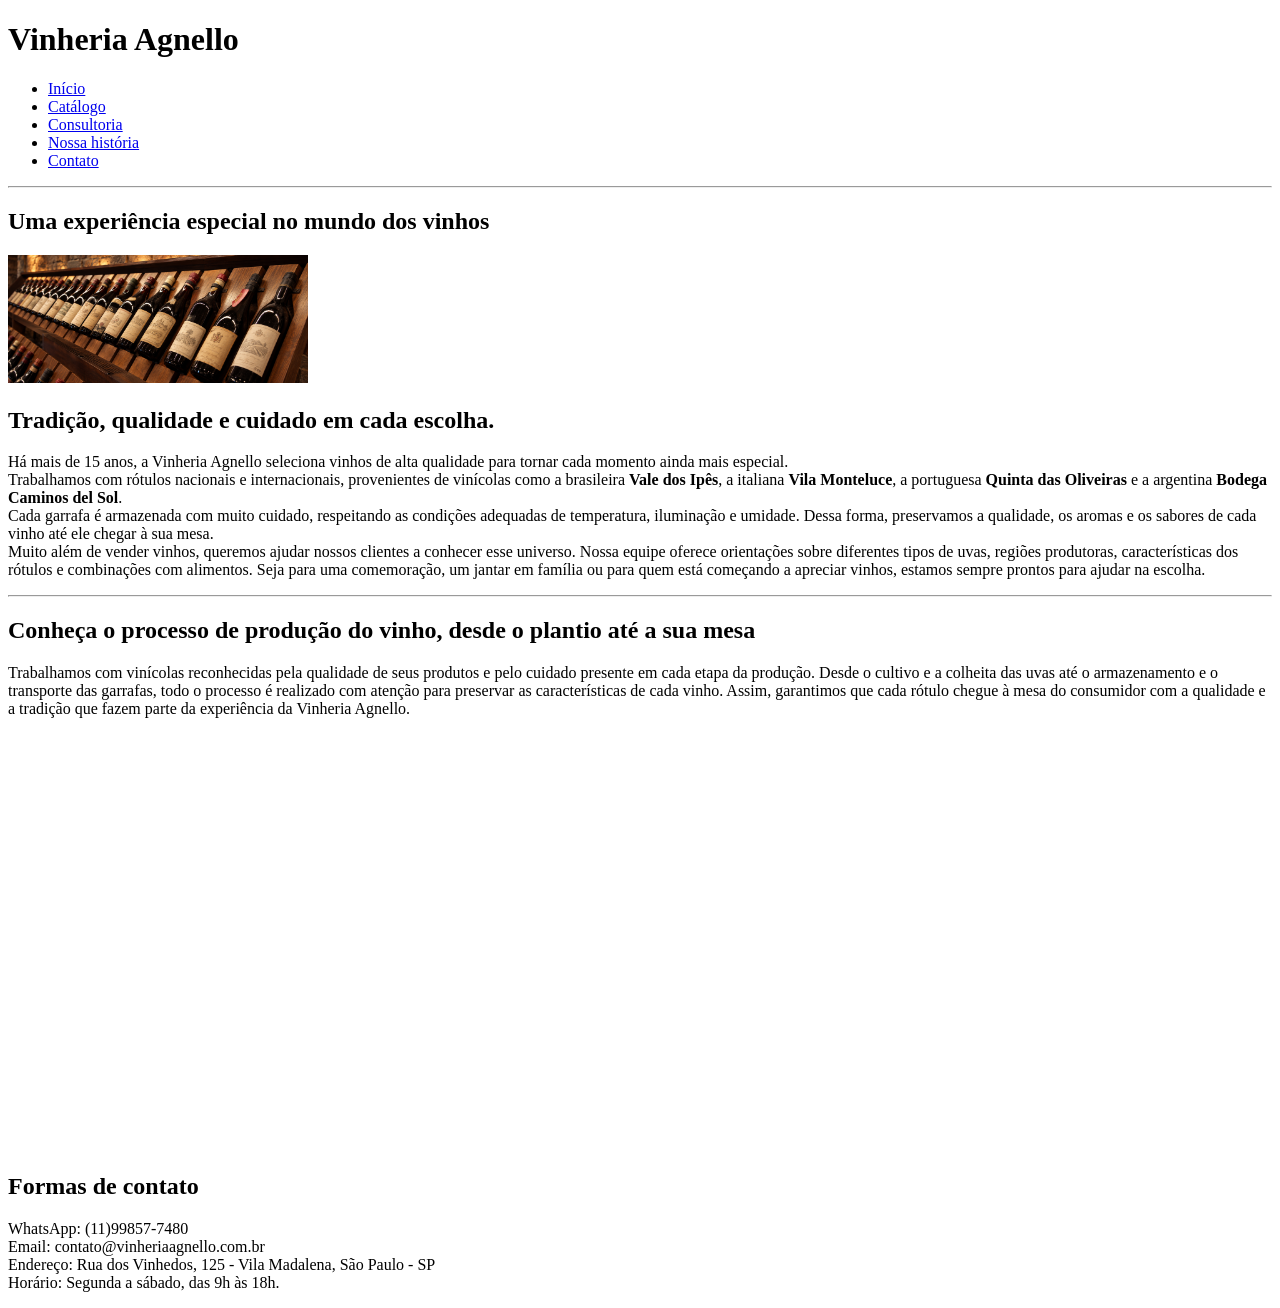
==== index.html @ f2c924d7 "Criar página inicial" ====
<!DOCTYPE html>
<html lang="pt-br">
<head>
    <meta charset="UTF-8">
    <meta name="viewport" content="width=device-width, initial-scale=1.0">
    <meta name="keywords" content="vinheria, vinhos, vinheria agnello, harmonização">
    <meta name="description" content="Conheça a Vinheria Agnello e encontre o vinho ideal para cada ocasião.">
    <link rel="stylesheet" href="src/css/style.css">
    <title>Vinheria Agnello | Início </title>
</head>

<body>
    <header>
        <h1>Vinheria Agnello</h1>

        <nav>
            <ul>
                <li><a href="index.html">Início</a></li>
                <li><a href="src/pages/catalogo.html">Catálogo</a></li>
                <li><a href="src/pages/consultoria.html">Consultoria</a></li>
                <li><a href="src/pages/sobre.html">Nossa história</a></li>
                <li><a href="src/pages/contatos.html">Contato</a></li>
            </ul>
        </nav>

    </header>

    <main>
        <section id="intro-index">
            <hr>
            <h2>Uma experiência especial no mundo dos vinhos</h2>

            <img src="src/assets/imgs/garrafas-vinho.png"
            alt="Garrafas de vinho em uma adega de madeira" width="300"/>
            
            <h2>Tradição, qualidade e cuidado em cada escolha.</h2>
            
            <p>
                Há mais de 15 anos, a Vinheria Agnello seleciona vinhos de alta qualidade para tornar cada momento ainda mais especial.
                <br>
                Trabalhamos com rótulos nacionais e internacionais, provenientes de vinícolas como a brasileira <strong>Vale dos Ipês</strong>, a italiana <strong>Vila Monteluce</strong>, a portuguesa <strong>Quinta das Oliveiras</strong> e a argentina <strong>Bodega Caminos del Sol</strong>.
                <br>
                Cada garrafa é armazenada com muito cuidado, respeitando as condições adequadas de temperatura, iluminação e umidade. Dessa forma, preservamos a qualidade, os aromas e os sabores de cada vinho até ele chegar à sua mesa.
                <br>
                Muito além de vender vinhos, queremos ajudar nossos clientes a conhecer esse universo. Nossa equipe oferece orientações sobre diferentes tipos de uvas, regiões produtoras, características dos rótulos e combinações com alimentos. Seja para uma comemoração, um jantar em família ou para quem está começando a apreciar vinhos, estamos sempre prontos para ajudar na escolha.

            </p>
        </section>

        <section id="produção">
            <hr>
            <h2>Conheça o processo de produção do vinho, desde o plantio até a sua mesa</h2>
            
            <p>
                Trabalhamos com vinícolas reconhecidas pela qualidade de seus produtos e pelo cuidado presente em cada etapa da produção. Desde o cultivo e a colheita das uvas até o armazenamento e o transporte das garrafas, todo o processo é realizado com atenção para preservar as características de cada vinho. Assim, garantimos que cada rótulo chegue à mesa do consumidor com a qualidade e a tradição que fazem parte da experiência da Vinheria Agnello.
            </p>

            <iframe 
            width="760" 
            height="415" 
            src="https://www.youtube.com/embed/oucOiQBuXMQ?si=mYRg0IwBwdL-PImi" 
            title="YouTube video player" 
            frameborder="0" 
            allow="accelerometer; autoplay; clipboard-write; encrypted-media; gyroscope; picture-in-picture; web-share" 
            referrerpolicy="strict-origin-when-cross-origin" allowfullscreen>

            </iframe>
        </section>

    </main>

    <footer id="final">
        <h2>Formas de contato</h2>
        <p>
            WhatsApp: (11)99857-7480 <br>
            Email: contato@vinheriaagnello.com.br <br>
            Endereço: Rua dos Vinhedos, 125 - Vila Madalena, São Paulo - SP <br>
            Horário: Segunda a sábado, das 9h às 18h.
            </p>
    </footer>
</body>
</html>
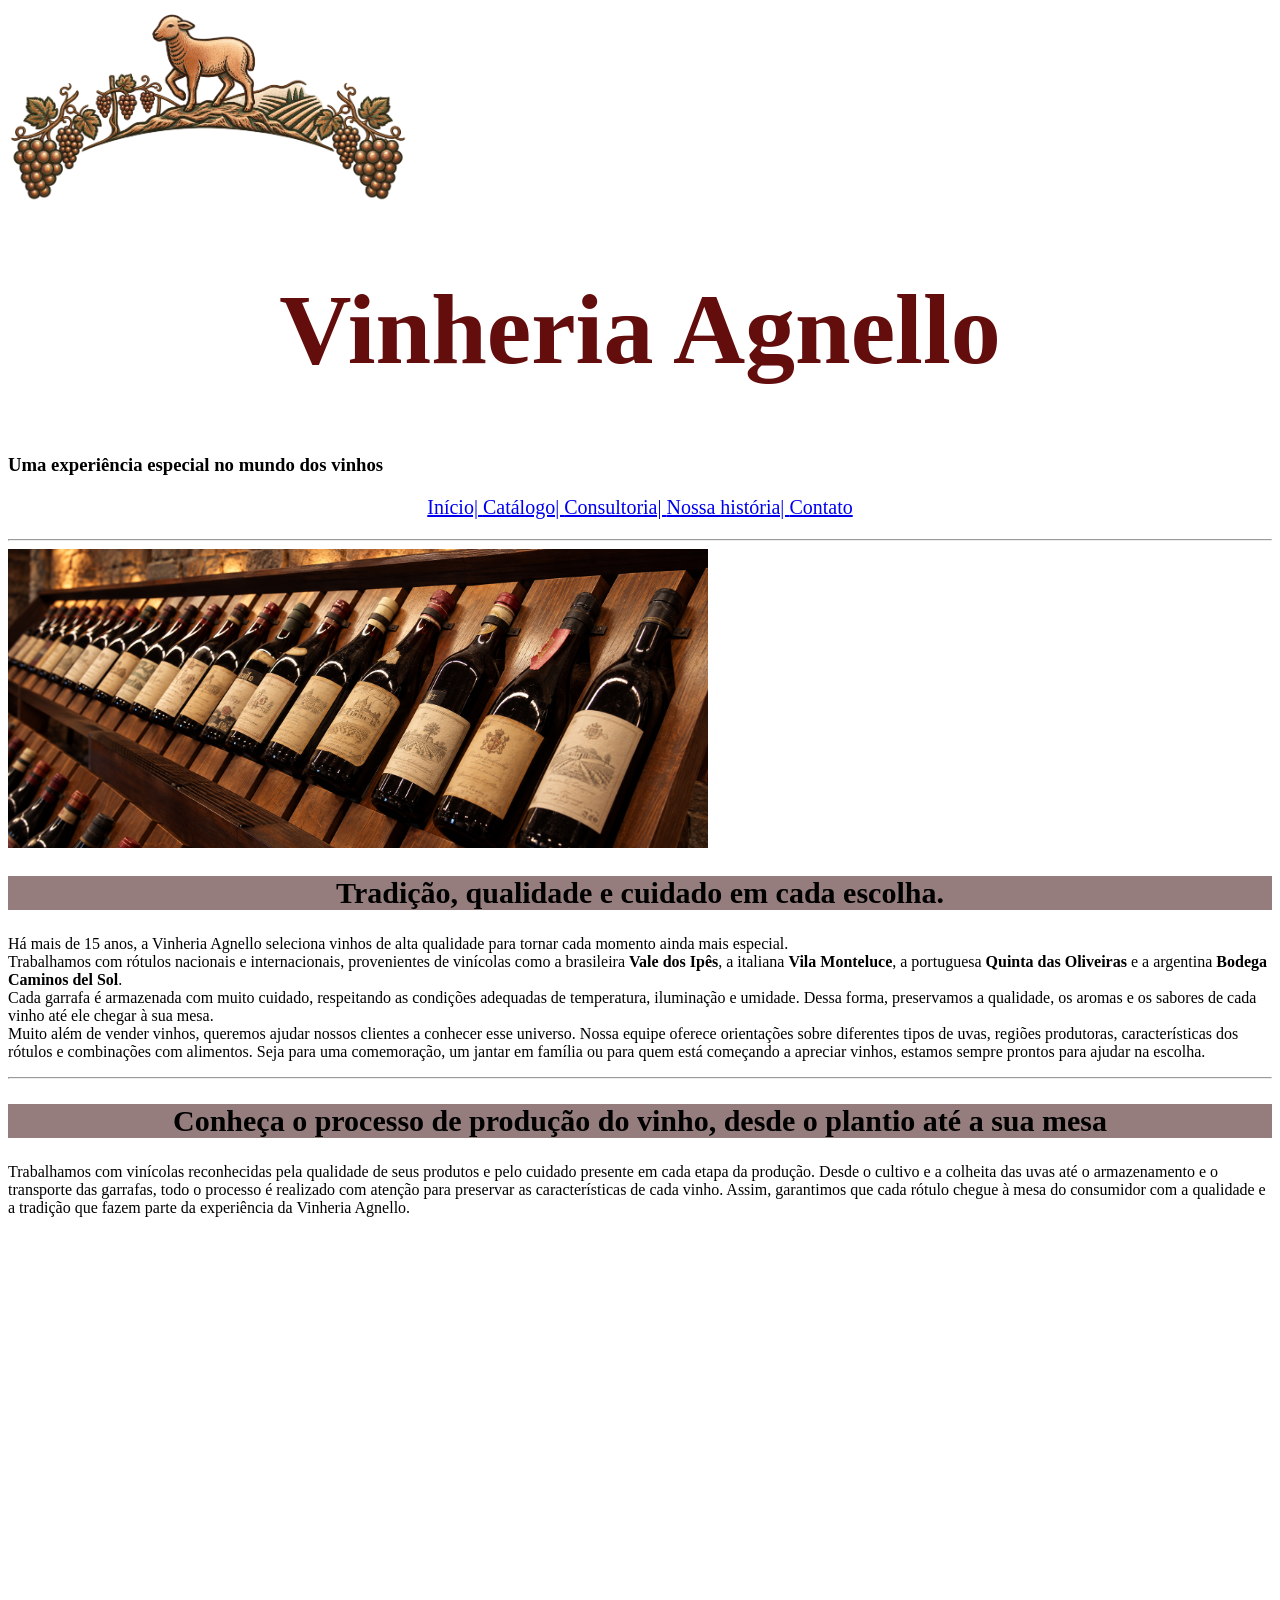
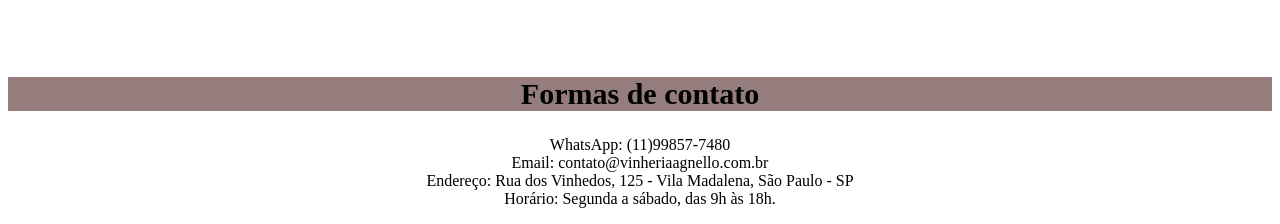
==== commit 18bc3252: "Atualizar paginas e imagens da vinheria" ====
--- a/index.html
+++ b/index.html
@@ -11,29 +11,31 @@
 
 <body>
     <header>
-        <h1>Vinheria Agnello</h1>
+        <img src="src/assets/imgs/logotipo.png" 
+        alt="Logo da Vinheria Agnello com um cordeiro sobre videiras e cachos de uva" width="400">
+        
+        <h1 class="titulo-bonito">Vinheria Agnello</h1>
+        <h3>Uma experiência especial no mundo dos vinhos</h3>
 
-        <nav>
-            <ul>
-                <li><a href="index.html">Início</a></li>
-                <li><a href="src/pages/catalogo.html">Catálogo</a></li>
-                <li><a href="src/pages/consultoria.html">Consultoria</a></li>
-                <li><a href="src/pages/sobre.html">Nossa história</a></li>
-                <li><a href="src/pages/contatos.html">Contato</a></li>
-            </ul>
+        <nav id="navegacao">
+            <p>
+                <a href="index.html">Início| </a> 
+                <a href="src/pages/catalogo.html">Catálogo| </a> 
+                <a href="src/pages/consultoria.html">Consultoria| </a> 
+                <a href="src/pages/sobre.html">Nossa história| </a> 
+                <a href="src/pages/contatos.html">Contato </a>
+            </p>
         </nav>
-
+        
+        <hr>
     </header>
 
     <main>
         <section id="intro-index">
-            <hr>
-            <h2>Uma experiência especial no mundo dos vinhos</h2>
-
             <img src="src/assets/imgs/garrafas-vinho.png"
-            alt="Garrafas de vinho em uma adega de madeira" width="300"/>
+            alt="Garrafas de vinho em uma adega de madeira" width="700"/>
             
-            <h2>Tradição, qualidade e cuidado em cada escolha.</h2>
+            <h2 class="outros-titulos">Tradição, qualidade e cuidado em cada escolha.</h2>
             
             <p>
                 Há mais de 15 anos, a Vinheria Agnello seleciona vinhos de alta qualidade para tornar cada momento ainda mais especial.
@@ -43,13 +45,13 @@
                 Cada garrafa é armazenada com muito cuidado, respeitando as condições adequadas de temperatura, iluminação e umidade. Dessa forma, preservamos a qualidade, os aromas e os sabores de cada vinho até ele chegar à sua mesa.
                 <br>
                 Muito além de vender vinhos, queremos ajudar nossos clientes a conhecer esse universo. Nossa equipe oferece orientações sobre diferentes tipos de uvas, regiões produtoras, características dos rótulos e combinações com alimentos. Seja para uma comemoração, um jantar em família ou para quem está começando a apreciar vinhos, estamos sempre prontos para ajudar na escolha.
-
             </p>
         </section>
 
-        <section id="produção">
+        <section id="producao">
             <hr>
-            <h2>Conheça o processo de produção do vinho, desde o plantio até a sua mesa</h2>
+
+            <h2 class="outros-titulos">Conheça o processo de produção do vinho, desde o plantio até a sua mesa</h2>
             
             <p>
                 Trabalhamos com vinícolas reconhecidas pela qualidade de seus produtos e pelo cuidado presente em cada etapa da produção. Desde o cultivo e a colheita das uvas até o armazenamento e o transporte das garrafas, todo o processo é realizado com atenção para preservar as características de cada vinho. Assim, garantimos que cada rótulo chegue à mesa do consumidor com a qualidade e a tradição que fazem parte da experiência da Vinheria Agnello.
@@ -63,14 +65,13 @@
             frameborder="0" 
             allow="accelerometer; autoplay; clipboard-write; encrypted-media; gyroscope; picture-in-picture; web-share" 
             referrerpolicy="strict-origin-when-cross-origin" allowfullscreen>
-
             </iframe>
         </section>
-
     </main>
 
     <footer id="final">
-        <h2>Formas de contato</h2>
+        <h2 class="outros-titulos">Formas de contato</h2>
+        
         <p>
             WhatsApp: (11)99857-7480 <br>
             Email: contato@vinheriaagnello.com.br <br>
--- a/src/css/style.css
+++ b/src/css/style.css
@@ -0,0 +1,78 @@
+/* página catalogo*/
+.titulo-bonito {
+    color: rgb(100, 13, 13);
+    text-align: center;
+    font-size: 100px;
+    font-family:'Times New Roman', Times, serif ;
+}
+
+
+nav {
+    text-align: center;
+    font-size: 20px;   
+}
+
+
+.outros-titulos {
+    text-align: center;
+    font-size: 30px;
+    background-color: rgba(54, 7, 7, 0.521);
+}
+
+#introducao-catalogo {
+    text-align: center;
+}
+
+#destaques {
+    text-align: center;
+}
+
+
+/*professor não me lembro de você explicando essa parte, mas para não ficar feio eu coloquei :) */
+.tabela {
+    margin: auto;
+}
+
+#ajuda {
+    text-align: center;
+}
+
+#final {
+    text-align: center;
+    
+}
+
+/* Página consultoria */ 
+#intro-consul {
+    text-align: center;
+}
+
+.texto01 {
+    text-align: center;
+}
+
+#link-externo {
+    text-align: center;
+}
+
+#perguntas {
+    text-align: center;
+}
+
+#agendar {
+    text-align: center;
+}
+
+#agender {
+    text-align: center;
+}
+
+/* Pagina de contatos */ 
+ 
+#intro-contato {
+    text-align: center;
+}
+
+#formulario-contato {
+    text-align: center;
+}
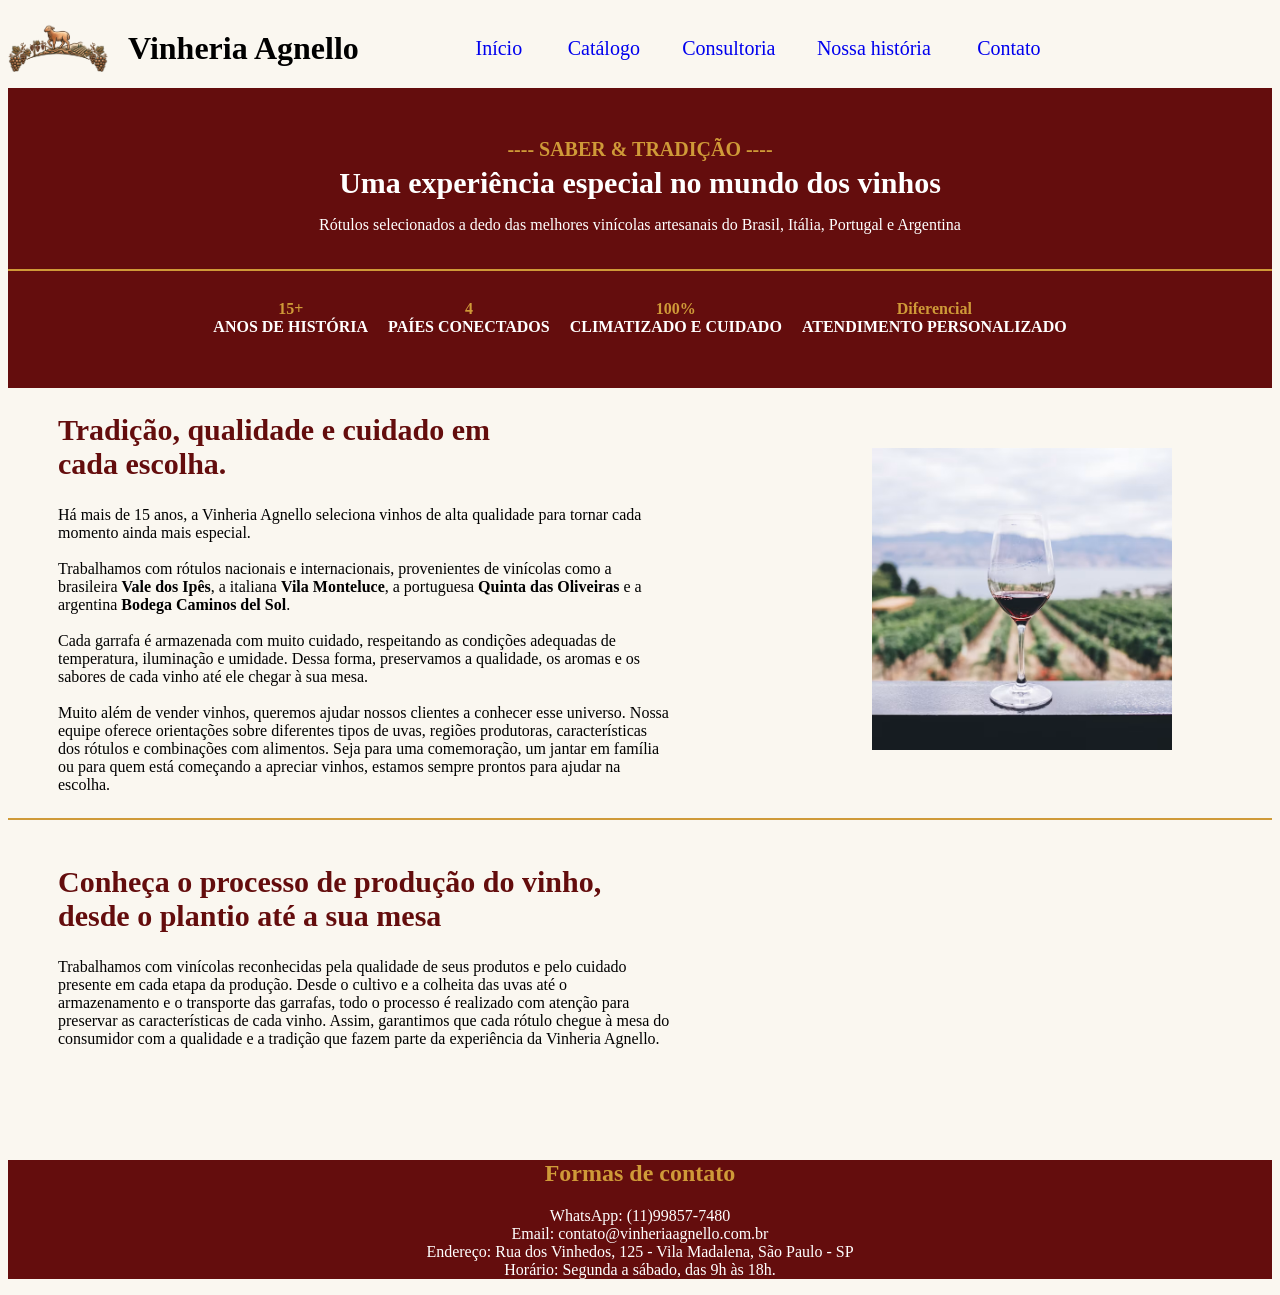
==== commit 8da5d083: "style: ajusta o design do index.html" ====
--- a/index.html
+++ b/index.html
@@ -11,68 +11,90 @@
 
 <body>
     <header>
-        <img src="src/assets/imgs/logotipo.png" 
-        alt="Logo da Vinheria Agnello com um cordeiro sobre videiras e cachos de uva" width="400">
+        <div class="titulo-imagem">
+            <img src="src/assets/imgs/logotipo.png" 
+        alt="Logo da Vinheria Agnello com um cordeiro sobre videiras e cachos de uva" width="400" class="logo">
         
-        <h1 class="titulo-bonito">Vinheria Agnello</h1>
-        <h3>Uma experiência especial no mundo dos vinhos</h3>
-
+            <h1 class="titulo-bonito">Vinheria Agnello</h1>
         <nav id="navegacao">
             <p>
-                <a href="index.html">Início| </a> 
-                <a href="src/pages/catalogo.html">Catálogo| </a> 
-                <a href="src/pages/consultoria.html">Consultoria| </a> 
-                <a href="src/pages/sobre.html">Nossa história| </a> 
-                <a href="src/pages/contatos.html">Contato </a>
+                <a href="index.html" class="inicio">Início </a> 
+                <a href="src/pages/catalogo.html" class="catalogo">Catálogo </a> 
+                <a href="src/pages/consultoria.html" class="consultoria">Consultoria </a> 
+                <a href="src/pages/sobre.html" class="nossa-historia">Nossa história </a> 
+                <a href="src/pages/contatos.html" class="contato">Contato </a>
             </p>
+        </div>
         </nav>
         
-        <hr>
+        <div class="bloco-inicial">
+            <h2> ---- SABER & TRADIÇÃO ----</h2>
+            <h3>Uma experiência especial no mundo dos vinhos</h3>
+            <p>Rótulos selecionados a dedo das melhores vinícolas artesanais do Brasil, Itália, Portugal e Argentina</p>
+            <hr>
+            <div class="baixo-bloco-inicial">
+                <h4 class="hist"><span>15+</span> <br>ANOS DE HISTÓRIA</h4>
+                <h4 class="coneccoes"><span>4</span> <br>PAÍES CONECTADOS</h4>
+                <h4 class="clima"><span>100% </span><br>CLIMATIZADO E CUIDADO</h4>
+                <h4 class="diferencail"><span>Diferencial</span> <br>ATENDIMENTO PERSONALIZADO</h4>
+            </div>
+
+        </div>
+
     </header>
 
     <main>
         <section id="intro-index">
-            <img src="src/assets/imgs/garrafas-vinho.png"
-            alt="Garrafas de vinho em uma adega de madeira" width="700"/>
-            
-            <h2 class="outros-titulos">Tradição, qualidade e cuidado em cada escolha.</h2>
-            
-            <p>
-                Há mais de 15 anos, a Vinheria Agnello seleciona vinhos de alta qualidade para tornar cada momento ainda mais especial.
-                <br>
-                Trabalhamos com rótulos nacionais e internacionais, provenientes de vinícolas como a brasileira <strong>Vale dos Ipês</strong>, a italiana <strong>Vila Monteluce</strong>, a portuguesa <strong>Quinta das Oliveiras</strong> e a argentina <strong>Bodega Caminos del Sol</strong>.
-                <br>
-                Cada garrafa é armazenada com muito cuidado, respeitando as condições adequadas de temperatura, iluminação e umidade. Dessa forma, preservamos a qualidade, os aromas e os sabores de cada vinho até ele chegar à sua mesa.
-                <br>
-                Muito além de vender vinhos, queremos ajudar nossos clientes a conhecer esse universo. Nossa equipe oferece orientações sobre diferentes tipos de uvas, regiões produtoras, características dos rótulos e combinações com alimentos. Seja para uma comemoração, um jantar em família ou para quem está começando a apreciar vinhos, estamos sempre prontos para ajudar na escolha.
-            </p>
+            <div class="tradicao" >
+                <div>
+                    <h2 class="titulo-tradicao">Tradição, qualidade e cuidado em <br> cada escolha.</h2>
+                    <p>
+                        Há mais de 15 anos, a Vinheria Agnello seleciona vinhos de alta qualidade para tornar cada momento ainda mais especial.
+                        <br><br>
+                        Trabalhamos com rótulos nacionais e internacionais, provenientes de vinícolas como a brasileira <strong>Vale dos Ipês</strong>, a italiana <strong>Vila Monteluce</strong>, a portuguesa <strong>Quinta das Oliveiras</strong> e a argentina <strong>Bodega Caminos del Sol</strong>.
+                        <br><br>
+                        Cada garrafa é armazenada com muito cuidado, respeitando as condições adequadas de temperatura, iluminação e umidade. Dessa forma, preservamos a qualidade, os aromas e os sabores de cada vinho até ele chegar à sua mesa.
+                        <br><br>
+                        Muito além de vender vinhos, queremos ajudar nossos clientes a conhecer esse universo. Nossa equipe oferece orientações sobre diferentes tipos de uvas, regiões produtoras, características dos rótulos e combinações com alimentos. Seja para uma comemoração, um jantar em família ou para quem está começando a apreciar vinhos, estamos sempre prontos para ajudar na escolha.
+                    </p>
+                </div>
+
+                <img src="src/assets/imgs/taca-vinho.png"
+            alt="Garrafas de vinho em uma adega de madeira" width="600px" class="taca"/>
+            </div>
+            <hr class="linha">
         </section>
 
         <section id="producao">
-            <hr>
 
-            <h2 class="outros-titulos">Conheça o processo de produção do vinho, desde o plantio até a sua mesa</h2>
-            
-            <p>
-                Trabalhamos com vinícolas reconhecidas pela qualidade de seus produtos e pelo cuidado presente em cada etapa da produção. Desde o cultivo e a colheita das uvas até o armazenamento e o transporte das garrafas, todo o processo é realizado com atenção para preservar as características de cada vinho. Assim, garantimos que cada rótulo chegue à mesa do consumidor com a qualidade e a tradição que fazem parte da experiência da Vinheria Agnello.
-            </p>
+            <div class="tradicao2">
+                <div>
 
-            <iframe 
-            width="760" 
-            height="415" 
-            src="https://www.youtube.com/embed/oucOiQBuXMQ?si=mYRg0IwBwdL-PImi" 
-            title="YouTube video player" 
-            frameborder="0" 
-            allow="accelerometer; autoplay; clipboard-write; encrypted-media; gyroscope; picture-in-picture; web-share" 
-            referrerpolicy="strict-origin-when-cross-origin" allowfullscreen>
-            </iframe>
+                    <h2 class="titulo-tradicao">Conheça o processo de produção do vinho, <br>desde o plantio até a sua mesa</h2>
+                
+                    <p>
+                    Trabalhamos com vinícolas reconhecidas pela qualidade de seus produtos e pelo cuidado presente em cada etapa da produção. Desde o cultivo e a colheita das uvas até o armazenamento e o transporte das garrafas, todo o processo é realizado com atenção para preservar as características de cada vinho. Assim, garantimos que cada rótulo chegue à mesa do consumidor com a qualidade e a tradição que fazem parte da experiência da Vinheria Agnello.
+                    </p>
+                </div>
+
+
+                <iframe 
+                width="400px"
+                height="300px"
+                src="https://www.youtube.com/embed/oucOiQBuXMQ?si=mYRg0IwBwdL-PImi" 
+                title="YouTube video player" 
+                frameborder="0" 
+                allow="accelerometer; autoplay; clipboard-write; encrypted-media; gyroscope; picture-in-picture; web-share" 
+                referrerpolicy="strict-origin-when-cross-origin" allowfullscreen>
+                </iframe>
+            </div>
         </section>
     </main>
 
     <footer id="final">
-        <h2 class="outros-titulos">Formas de contato</h2>
+        <h2 class="titulofinal">Formas de contato</h2>
         
-        <p>
+        <p >
             WhatsApp: (11)99857-7480 <br>
             Email: contato@vinheriaagnello.com.br <br>
             Endereço: Rua dos Vinhedos, 125 - Vila Madalena, São Paulo - SP <br>
--- a/src/css/style.css
+++ b/src/css/style.css
@@ -1,17 +1,220 @@
-/* página catalogo*/
-.titulo-bonito {
+@import url("efeito.css");
+
+
+body {
+    background-color: rgba(250, 247, 240, 1);
+}
+
+nav {
+    font-size: 20px;
+    
+}
+
+.inicio {
+    display: inline-flex;
+    width: 80px;
+    height: 40px;
+    align-items: center;
+    justify-content: center;
+    border-radius: 20px;
+    text-decoration: none;
+    margin-left: 80px;
+    margin-right: 10px;
+}
+
+.inicio:visited {
     color: rgb(100, 13, 13);
-    text-align: center;
-    font-size: 100px;
-    font-family:'Times New Roman', Times, serif ;
-}
-
-
-nav {
-    text-align: center;
-    font-size: 20px;   
-}
-
+}
+
+.catalogo {
+    display: inline-flex;
+
+    width: 100px;
+    height: 40px;
+    align-items: center;
+    justify-content: center;
+    border-radius: 20px;   
+    text-decoration: none;
+    margin-right: 10px;
+}
+
+.catalogo:visited {
+    color:  rgb(100, 13, 13);
+}
+
+.consultoria {
+    display: inline-flex;
+    width: 120px;
+    height: 40px;
+    align-items: center;
+    justify-content: center;
+    border-radius: 20px;
+    text-decoration: none;
+    margin-right: 10px;
+}
+
+.consultoria:visited {
+    color:  rgb(100, 13, 13);
+}
+
+.nossa-historia {
+    display: inline-flex;
+    width: 140px;
+    height: 40px;
+    align-items: center;
+    justify-content: center;
+    border-radius: 20px;
+    text-decoration: none;
+    margin-right: 10px;
+}
+
+.nossa-historia:visited {
+    color:  rgb(100, 13, 13);
+}
+
+.contato {
+    display: inline-flex;
+    width: 100px;
+    height: 40px;
+    align-items: center;
+    justify-content: center;
+    border-radius: 20px;
+    text-decoration: none;
+    margin-right: 10px;
+}
+
+.contato:visited {
+    color:  rgb(100, 13, 13);
+}
+
+.logo { 
+    width: 100px;
+    margin-left: 0%;
+}
+
+.titulo-imagem {
+    display: flex;
+    align-items: center;       
+    gap: 20px; 
+    margin-right: 20px;
+                  
+}
+
+.bloco-inicial {
+    text-align: center;
+    background-color: rgb(100, 13, 13);
+    width: 100%;
+    height: 300px;
+    display: flow-root;
+}
+
+.bloco-inicial h2 {
+    color: rgb(207, 154, 56);
+    font-size: 20px;
+    font-family: Georgia, 'Times New Roman', Times, serif;
+    margin-bottom: 5px ;
+    margin-top: 50px
+}
+
+.bloco-inicial h3 {
+    font-size: 30px;
+    margin-top: 0%;
+    color: white;
+    margin-bottom: 5px;
+}
+
+.bloco-inicial p {
+    color: white;
+}
+
+.bloco-inicial hr {
+    border: none;
+    height: 2px;
+    background-color: rgb(207, 154, 56);
+    margin-top: 35px
+}
+
+.baixo-bloco-inicial {
+    display: inline-flex;
+    align-items: center;
+    color: white;
+}
+
+.hist, .coneccoes, .clima, .diferencial  {
+    margin-right: 20px;
+}
+
+.baixo-bloco-inicial span {
+    color: rgb(207, 154, 56);
+    font-family: Cambria, Cochin, Georgia, Times, 'Times New Roman', serif;
+}
+
+.titulo-tradicao {
+    display: block;
+    text-align: left;
+    font-size: 30px;
+    color: rgb(100, 13, 13);
+}
+
+.tradicao {
+    display: flex;
+    gap: 200px;
+    text-align: left;
+    margin-left: 50px;
+}
+
+
+
+.tradicao img {
+    display: block;
+    width: 300px;
+    margin-top: 60px;
+    margin-bottom: 60px;
+    object-position: center;
+    object-fit: cover;
+    margin-right: 100px;
+}
+
+.tradicao2 {
+    margin-top: 20px;
+    margin-bottom: 20px;
+    display: flex;
+    text-align: left;
+    gap: 200px;
+    margin-left: 50px;
+    margin-right: 100px;
+}
+
+
+#final {
+    background-color: rgb(100, 13, 13);
+    
+}
+
+#final p {
+    color: white;
+    text-align: center;
+}
+
+.titulofinal {
+    text-align: center;
+    color: rgb(207, 154, 56);
+}
+
+.linha {
+    border: none;
+    height: 2px;
+    background-color: rgb(207, 154, 56);
+}
+
+/* Página Sobre Nós */
+
+#historia {
+    text-align: center;
+}
+
+
+/* Página de Catálogo */
 
 .outros-titulos {
     text-align: center;
@@ -27,8 +230,6 @@
     text-align: center;
 }
 
-
-/*professor não me lembro de você explicando essa parte, mas para não ficar feio eu coloquei :) */
 .tabela {
     margin: auto;
 }
@@ -37,10 +238,6 @@
     text-align: center;
 }
 
-#final {
-    text-align: center;
-    
-}
 
 /* Página consultoria */ 
 #intro-consul {
@@ -67,12 +264,14 @@
     text-align: center;
 }
 
+
 /* Pagina de contatos */ 
- 
+
 #intro-contato {
     text-align: center;
 }
 
 #formulario-contato {
     text-align: center;
-}+}
+
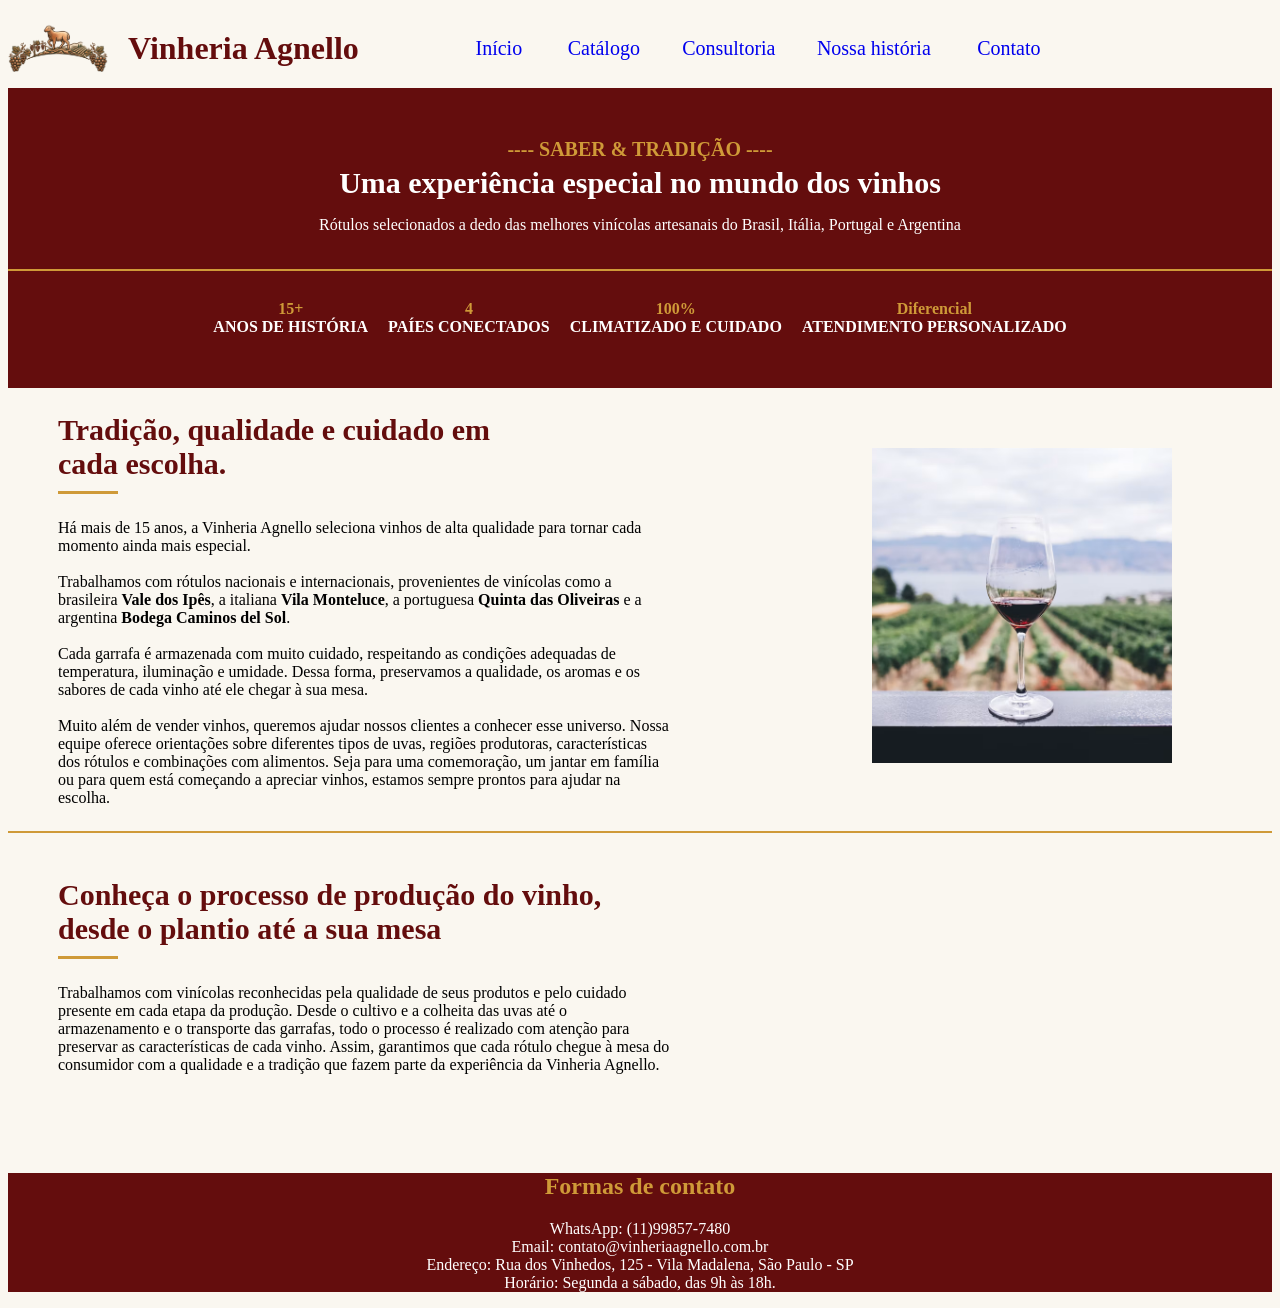
==== commit 540a2217: "style: ajusta o design do sobre.html" ====
--- a/index.html
+++ b/index.html
@@ -59,8 +59,8 @@
                     </p>
                 </div>
 
-                <img src="src/assets/imgs/taca-vinho.png"
-            alt="Garrafas de vinho em uma adega de madeira" width="600px" class="taca"/>
+                <img class="img-dif" src="src/assets/imgs/taca-vinho.png"
+            alt="Garrafas de vinho em uma adega de madeira" width="250px" class="taca" />
             </div>
             <hr class="linha">
         </section>
--- a/src/css/style.css
+++ b/src/css/style.css
@@ -21,6 +21,11 @@
     margin-left: 80px;
     margin-right: 10px;
 }
+
+.titulo-bonito {
+    color: rgb(100, 13, 13);
+}
+
 
 .inicio:visited {
     color: rgb(100, 13, 13);
@@ -209,11 +214,47 @@
 
 /* Página Sobre Nós */
 
-#historia {
-    text-align: center;
-}
-
-
+.tradicao3 {
+    margin-left: 30px;
+    display: flex;
+    gap: 285px;
+    text-align: left;
+}
+
+.titulo-geral {
+    display: block;
+    text-align: left;
+    font-size: 30px;
+    color: rgb(100, 13, 13);
+}
+
+.tradicao3 img {
+    display: block;
+    width: 400px;
+    height: 300px;
+    margin-top: 20px;
+    margin-bottom: 20px;
+    object-position: center;
+    margin-right: 70px;
+}
+
+.tradicao4 {
+    display: flex;
+    gap: 200px;
+    text-align: left;
+    margin-left: 50px;
+}
+
+
+.img-equipe {
+    display: block;
+    margin-top: 55px;
+    width: 400px;
+    height: 300px;
+    object-position: center;
+    object-fit: cover;
+    margin-right: 100px;
+}
 /* Página de Catálogo */
 
 .outros-titulos {
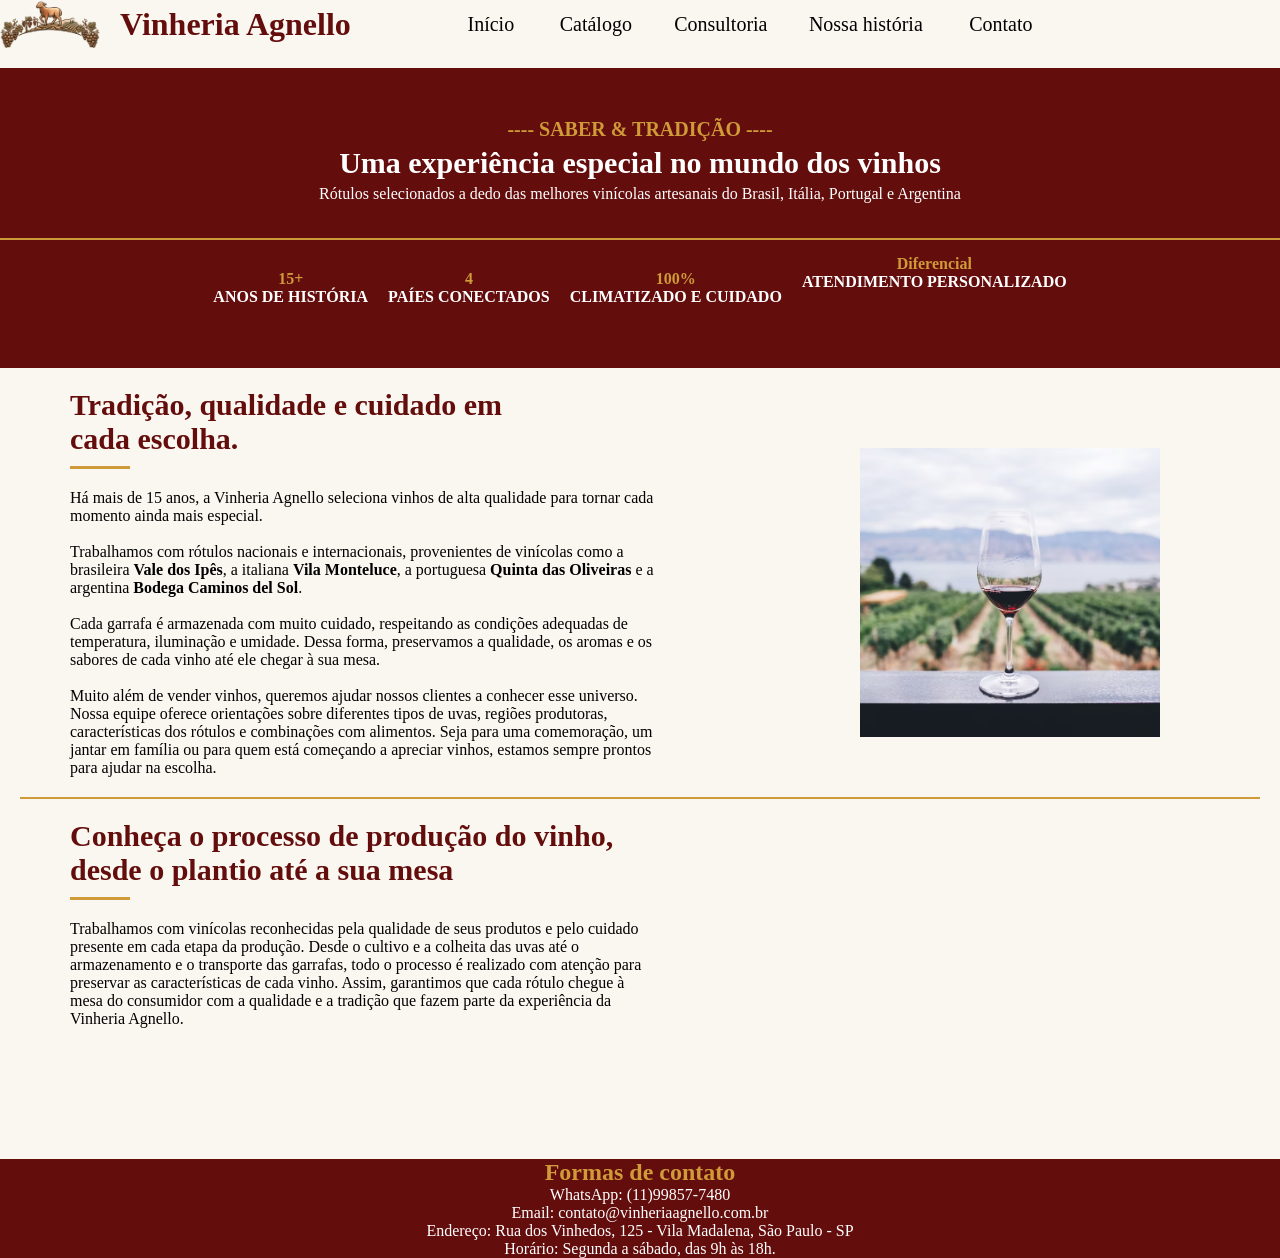
==== commit 165ece62: "style: ajusta estilos de todas as páginas" ====
--- a/index.html
+++ b/index.html
@@ -11,7 +11,7 @@
 
 <body>
     <header>
-        <div class="titulo-imagem">
+        <div class="titulo-imagem1">
             <img src="src/assets/imgs/logotipo.png" 
         alt="Logo da Vinheria Agnello com um cordeiro sobre videiras e cachos de uva" width="400" class="logo">
         
@@ -70,7 +70,7 @@
             <div class="tradicao2">
                 <div>
 
-                    <h2 class="titulo-tradicao">Conheça o processo de produção do vinho, <br>desde o plantio até a sua mesa</h2>
+                    <h2 class="titulo-tradicao">Conheça o processo de produção do vinho, desde o plantio até a sua mesa</h2>
                 
                     <p>
                     Trabalhamos com vinícolas reconhecidas pela qualidade de seus produtos e pelo cuidado presente em cada etapa da produção. Desde o cultivo e a colheita das uvas até o armazenamento e o transporte das garrafas, todo o processo é realizado com atenção para preservar as características de cada vinho. Assim, garantimos que cada rótulo chegue à mesa do consumidor com a qualidade e a tradição que fazem parte da experiência da Vinheria Agnello.
--- a/src/css/style.css
+++ b/src/css/style.css
@@ -102,7 +102,14 @@
     align-items: center;       
     gap: 20px; 
     margin-right: 20px;
-                  
+}
+
+.titulo-imagem1 {
+    display: flex;
+    align-items: center;       
+    gap: 20px; 
+    margin-right: 20px;
+    margin-bottom: 20px;
 }
 
 .bloco-inicial {
@@ -147,6 +154,7 @@
 
 .hist, .coneccoes, .clima, .diferencial  {
     margin-right: 20px;
+    margin-top: 30px;
 }
 
 .baixo-bloco-inicial span {
@@ -166,6 +174,11 @@
     gap: 200px;
     text-align: left;
     margin-left: 50px;
+}
+
+.tradicao p {
+    margin-top: 20px;
+    margin-bottom: 20px;
 }
 
 
@@ -190,6 +203,10 @@
     margin-right: 100px;
 }
 
+.tradicao2 p {
+    margin-top: 20px;
+}
+
 
 #final {
     background-color: rgb(100, 13, 13);
@@ -215,11 +232,20 @@
 /* Página Sobre Nós */
 
 .tradicao3 {
-    margin-left: 30px;
+    margin-left: 40px;
     display: flex;
     gap: 285px;
     text-align: left;
-}
+    margin-top: 20px;
+
+}
+
+.tradicao3 ul {
+    margin-top: 20px;
+    margin-left: 10px;
+}
+
+
 
 .titulo-geral {
     display: block;
@@ -242,7 +268,13 @@
     display: flex;
     gap: 200px;
     text-align: left;
-    margin-left: 50px;
+    margin-left: 40px;
+    margin-top: 20px;
+}
+
+.tradicao4 p {
+    margin-top: 20px;
+    margin-bottom: 20px;
 }
 
 
@@ -267,12 +299,57 @@
     text-align: center;
 }
 
+
+
+.outros-titulos {
+    text-align: center;
+    font-size: 30px;
+    background-color: rgba(54, 7, 7, 0.521);
+}
+
+#introducao-catalogo {
+    text-align: center;
+}
+
+.card-vinho {
+    width: 220px;
+    padding: 20px;
+    text-align: center;
+    border-radius: 12px;
+    background-color: #f8f3ed;
+    box-shadow: 0 4px 10px rgba(0, 0, 0, 0.1);
+}
+
 #destaques {
-    text-align: center;
+    display: flex;
+    flex-wrap: wrap; 
+    justify-content: center;
+    gap: 25px;
+    padding: 20px;
+}
+
+#destaques .titulo-geral {
+    margin-left: 30px;
+}
+
+#destaques .titulo-geral {
+    width: 100%;
+}
+
+.card-vinho img {
+    width: 100%;
+    height: 220px;
+    object-fit: contain;
+}
+
+#harmonizacao h2 {
+    margin-top: 20px;
+    margin-left: 50px;
 }
 
 .tabela {
     margin: auto;
+    margin-top: 20px;
 }
 
 #ajuda {
@@ -289,12 +366,25 @@
     text-align: center;
 }
 
-#link-externo {
-    text-align: center;
-}
-
-#perguntas {
-    text-align: center;
+.pergunta{
+    margin-top: 10px;
+    border: 1px solid #8a2020;
+    border-radius: 10px;
+    padding: 20px ;
+    margin-bottom: 20px;
+    background-color: #faf7f0;
+}
+
+.pergunta h3{
+    color: #8a2020;
+    font-size: 22px;
+    margin-bottom: 12px;
+}
+
+.pergunta p {
+    color:#333;
+    font-size: 18px;
+    line-height: 1.5;
 }
 
 #agendar {
@@ -306,7 +396,7 @@
 }
 
 
-/* Pagina de contatos */ 
+/* Pagina de consultoria */ 
 
 #intro-contato {
     text-align: center;
@@ -316,3 +406,255 @@
     text-align: center;
 }
 
+.consultoria h2 {
+    font-size: 36px;
+    margin-bottom: 24px;
+}
+
+.conteudo-consul {
+    display: flex;
+    align-items: flex-start;
+    gap: 32px;
+}
+
+.texto-consul {
+    flex: 1;
+    min-width: 0;
+}
+
+.texto-consul p {
+    line-height: 1.6;
+    margin-bottom: 16px;
+}
+
+.conteudo-consul img {
+    width: 35%;
+    height: auto;
+    border-radius: 12px;
+}
+
+
+.conteudo-consultoria img:hover {
+    transform: translateY(-8px) rotate(2deg);
+}
+
+.funcao-consul {
+    padding: 24px 0;
+}
+
+.lista-consul{
+    margin-top: 30px;
+    margin-bottom: 50px;
+    gap: 200px;
+    text-align: left;
+    margin-left: 50px;
+}
+
+.lista-consul p{
+    margin-top: 10px;
+    margin-bottom: 10px;
+}
+
+.lista-consul ul {
+    list-style-type: disc;
+    padding-left: 20px;
+}
+
+.lista-consul li {
+    display: list-item;
+}
+
+
+.funcao-consul ol {
+    margin: 10px 0;
+    padding-left: 40px;
+    line-height: 1.6;
+}
+
+.funcao-consul li {
+    padding-left: 8px;
+    margin-bottom: 12px;
+}
+
+.funcao-consul strong {
+    color: #650d0d;
+}
+
+.botao-consul {
+    display: inline-block;
+    margin-left: 75px;
+    margin-bottom: 30px;
+    padding: 12px 24px;
+    background-color: #650d0d;
+    color: white;
+    position: relative;
+    text-decoration: none;
+    font-size: 15px;
+    border-radius: 8px;
+    transition: background-color 0.3s ease;
+}
+
+#link-externo .botao-consul {
+    margin-left: 80px;
+    margin-right: 0;
+}
+
+.botao-consul:hover {
+    background-color: #8a2020;
+}
+
+#intro-consul .texto-consul p {
+    text-align: left;
+    line-height: normal;
+    margin: 0 0 6px;
+    padding: 0;
+}
+
+.explorar-consul{
+    margin-top:  30px;
+    gap: 200px;
+    text-align: left;
+    margin-left: 50px;  
+    margin-bottom: 30px;
+}
+
+/* Contatos */
+
+:root {
+    --fundo: #faf7f3;
+    --vinho: #5c0d22;
+    --vinho-escuro: #560d1f;
+    --texto: #3a2a2a;
+    --borda: #e4dbd5;
+    --circulo: #efe3df;
+}
+
+* { box-sizing: border-box; margin: 0; padding: 0; }
+
+a { color: inherit; text-decoration: none; }
+
+.area-contato {
+    display: grid;
+    grid-template-columns: 1fr 1fr;
+    gap: 40px;
+    align-items: start;
+    padding-bottom: 28px;
+}
+
+/* ---------- Formulário ---------- */
+.formulario-contato {
+    background: #fffdfb;
+    border: 1px solid var(--borda);
+    border-radius: 10px;
+    padding: 24px 36px 36px;
+}
+
+.formulario-contato label {
+    display: block;
+    font-weight: bold;
+    font-size: 17px;
+    margin: 15px 0 6px;
+}
+
+.formulario-contato input,
+.formulario-contato textarea {
+    width: 100%;
+    font: inherit;
+    padding: 10px 12px;
+    background: #fff;
+    border: 1px solid var(--borda);
+    border-radius: 6px;
+}
+
+.formulario-contato button {
+    width: 100%;
+    margin-top: 22px;
+    padding: 14px;
+    font: inherit;
+    font-size: 20px;
+    font-weight: bold;
+    color: #fff;
+    background: var(--vinho);
+    border: 0;
+    border-radius: 10px;
+    cursor: pointer;
+}
+
+.formulario-contato button:hover { background: #740f2b; }
+.formulario-contato button:focus-visible { outline: 3px solid #c98a9b; outline-offset: 2px; }
+
+.endereco {
+    font-size: 15px;
+    padding-left: 28px;
+    border-left: 1px solid rgba(255, 255, 255, .3);
+}
+
+main{
+    padding: 20px;
+}
+
+.tradicao5 {
+    margin-top: 30px;
+    display: flex;
+    gap: 200px;
+    text-align: left;
+    margin-left: 50px;  
+}
+
+.tradicao5 p {
+    margin-top: 20px;
+    margin-bottom: 20px;
+}
+
+.tradicao5 img {
+    display: block;
+    width: 400px;
+    height: 300px;
+    margin-top: 20px;
+    margin-bottom: 20px;
+    object-position: center;
+    margin-right: 70px;
+}
+
+.intro-cont {
+    margin-top: 30px;
+    margin-bottom: 30px;
+    margin-left: 30px;
+
+}
+.intro-cont p {
+    margin-top: 30px;
+    margin-bottom: 30px;
+}
+
+#intro-contato {
+    margin-top: 30px;
+    margin-bottom: 30px;
+    margin-left: 30px;
+  
+}
+
+#intro-contato p {
+    text-align: left;
+    margin-top: 20px;
+
+
+}
+
+.area-contato img {
+    display: block;
+    margin-top: px;
+    width: 500px;
+    height: 300px;
+    object-position: center;
+    object-fit: cover;
+    margin-left: 30px;
+}
+
+.titulo-imagem2 {
+    display: flex;
+    align-items: center;       
+    gap: 20px; 
+    margin-right: 20px;
+    margin-bottom: 20px;
+}
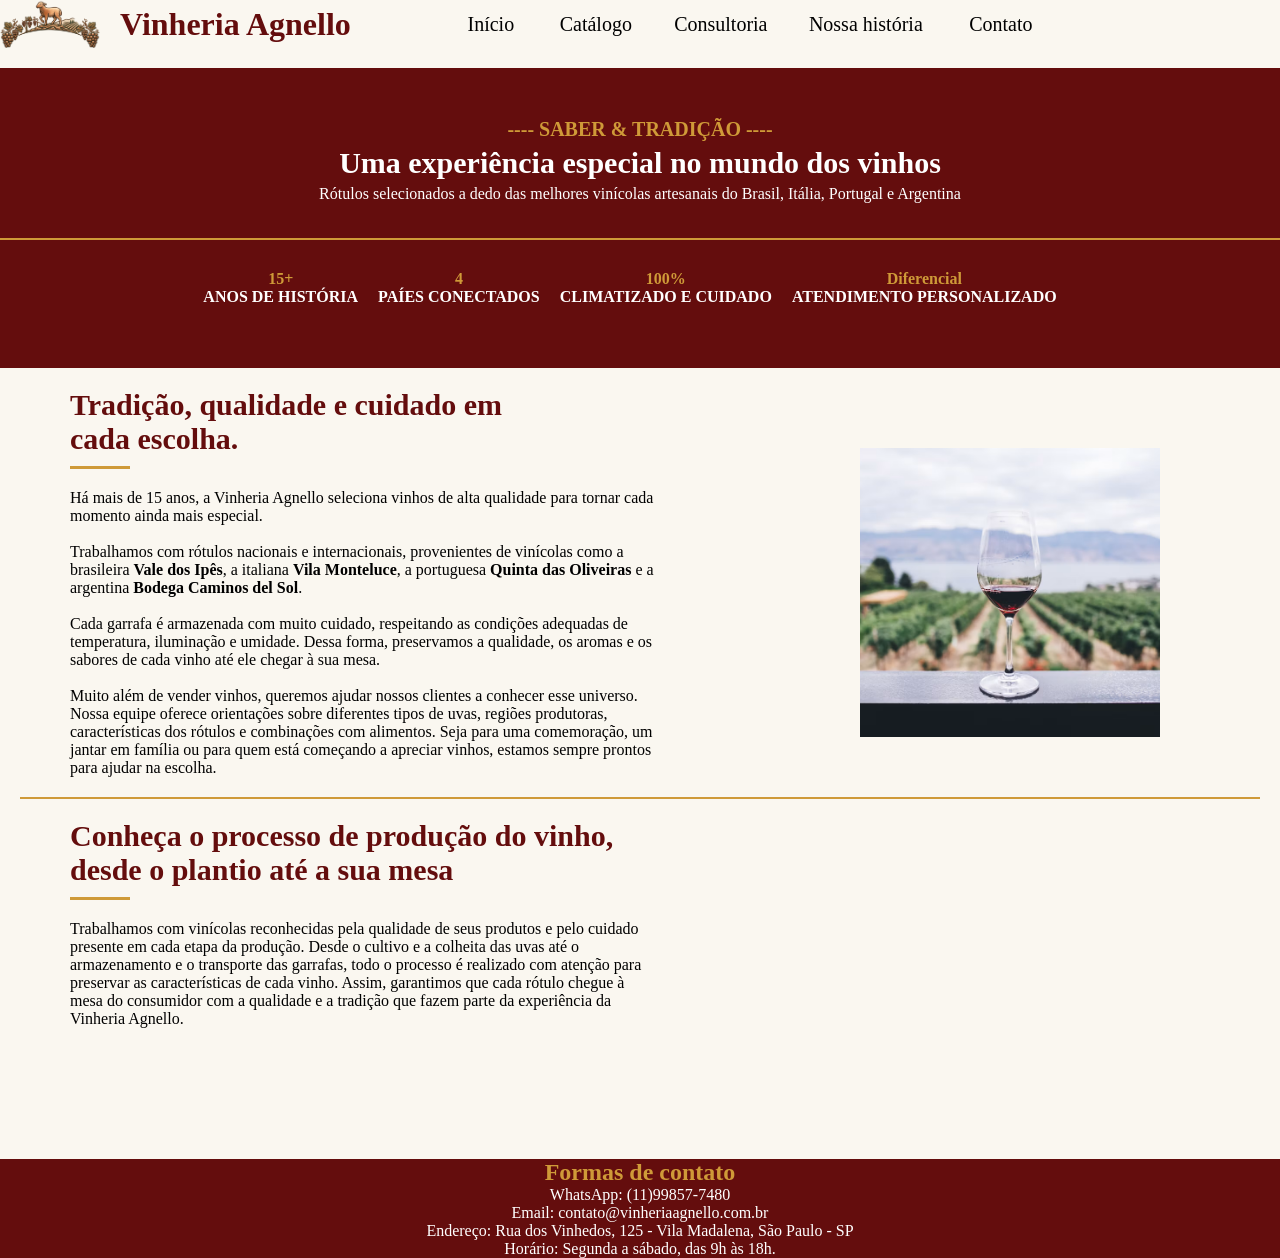
==== commit 8193bea7: "fix: correção class" ====
--- a/index.html
+++ b/index.html
@@ -18,11 +18,11 @@
             <h1 class="titulo-bonito">Vinheria Agnello</h1>
         <nav id="navegacao">
             <p>
-                <a href="index.html" class="inicio">Início </a> 
-                <a href="src/pages/catalogo.html" class="catalogo">Catálogo </a> 
-                <a href="src/pages/consultoria.html" class="consultoria">Consultoria </a> 
-                <a href="src/pages/sobre.html" class="nossa-historia">Nossa história </a> 
-                <a href="src/pages/contatos.html" class="contato">Contato </a>
+                <a href="./index.html" class="inicio">Início </a> 
+                <a href="./src/pages/catalogo.html" class="catalogo">Catálogo </a> 
+                <a href="./src/pages/consultoria.html" class="consultoria">Consultoria </a> 
+                <a href="./src/pages/sobre.html" class="nossa-historia">Nossa história </a> 
+                <a href="./src/pages/contatos.html" class="contato">Contato </a>
             </p>
         </div>
         </nav>
@@ -36,7 +36,7 @@
                 <h4 class="hist"><span>15+</span> <br>ANOS DE HISTÓRIA</h4>
                 <h4 class="coneccoes"><span>4</span> <br>PAÍES CONECTADOS</h4>
                 <h4 class="clima"><span>100% </span><br>CLIMATIZADO E CUIDADO</h4>
-                <h4 class="diferencail"><span>Diferencial</span> <br>ATENDIMENTO PERSONALIZADO</h4>
+                <h4 class="diferencial"><span>Diferencial</span> <br>ATENDIMENTO PERSONALIZADO</h4>
             </div>
 
         </div>
